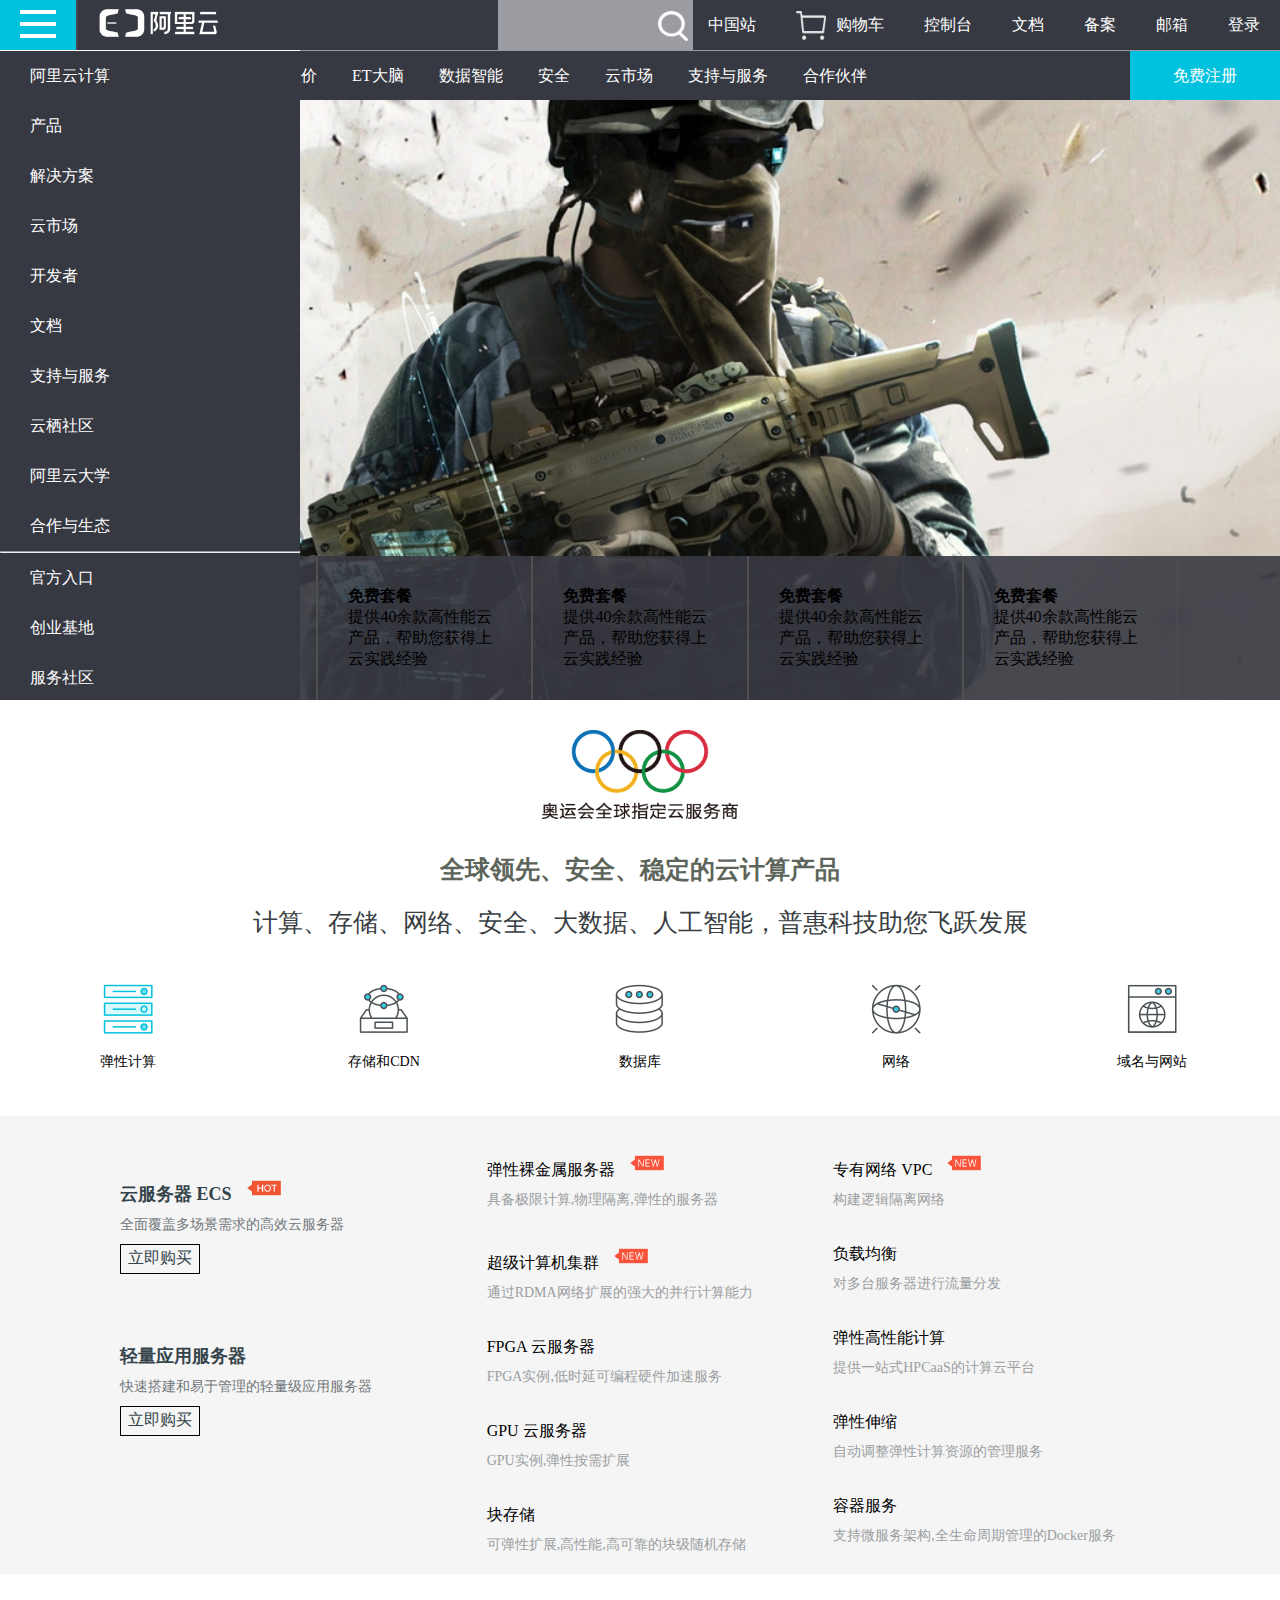
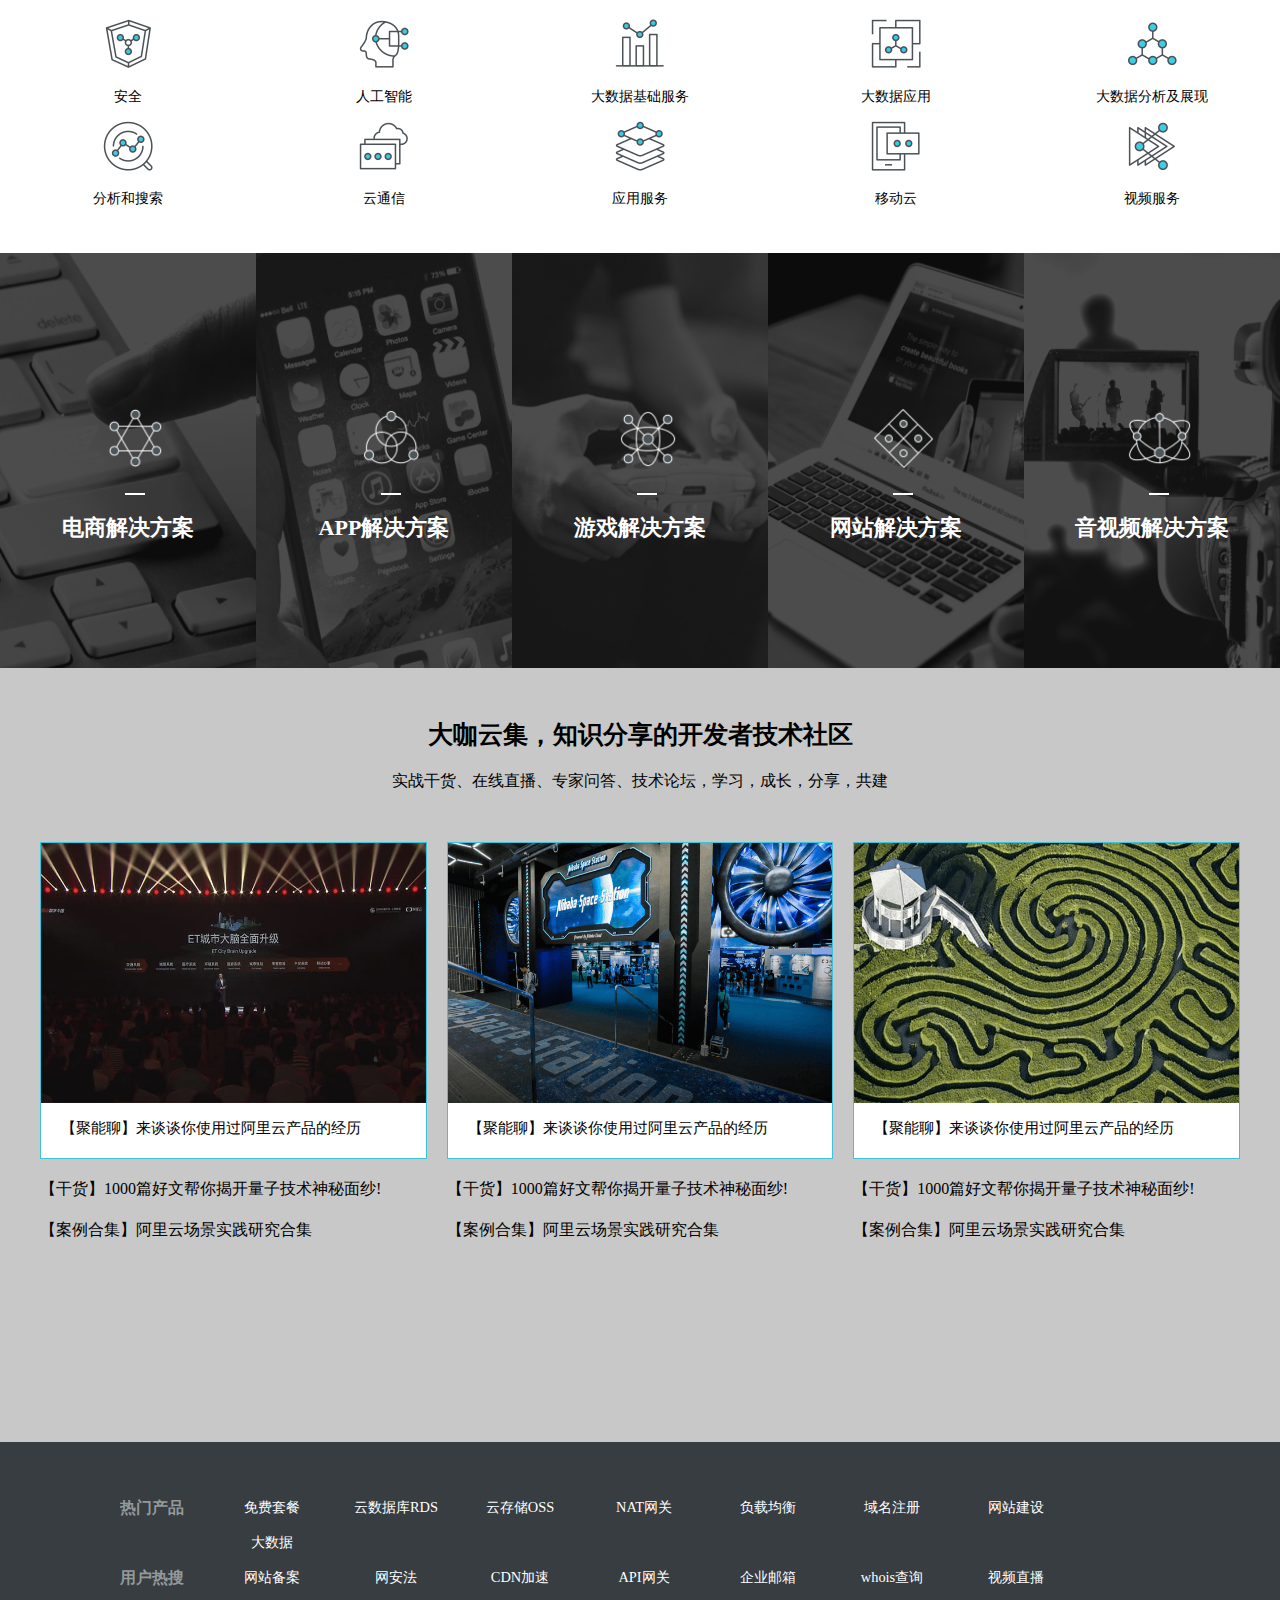
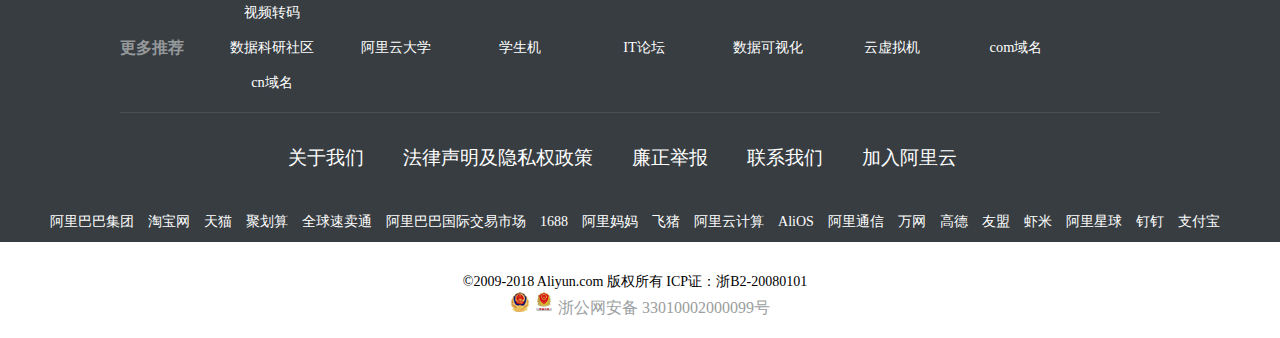
==== public/index.html @ cc8da9c9 "again" ====
<!DOCTYPE html>
<html lang="en">

<head>
    <meta charset="UTF-8">
    <meta name="viewport" content="width=device-width, initial-scale=1.0">
    <meta http-equiv="X-UA-Compatible" content="ie=edge">
    <link rel="stylesheet" href="css/base.css">
    <link rel="stylesheet" href="css/headerbase.css">
    <link rel="stylesheet" href="css/index.css">
    <link rel="stylesheet" href="css/header.css">
    <link rel="stylesheet" href="css/footer.css">
    <title>Document</title>
</head>

<body>
    <!-- 轮播图 -->
    <div class="banner">
        <div id="header">
            <div class="header">
                <!-- 头部 bar -->
                <div class="header-top">
                    <div class="header-left-hb">
                        <img src="img/header/hanbaobao.png" alt="">
                    </div>
                    <div class="header-index-img">
                        <a href="#">
                            <img src="img/header/aliyun1.gif" alt="">
                            <img src="img/header/logo.png" alt="">
                        </a>
                    </div>
                    <input class="header-search" type="text"><img class="header-search-img" src="img/header/search.png" alt="">
                    <div class="header-top-right">
                        <ul>
                            <li><a href="#">登录</a></li>
                            <li><a href="#">邮箱</a></li>
                            <li><a href="#">备案</a></li>
                            <li><a href="#">文档</a></li>
                            <li><a href="#">控制台</a></li>
                            <li><img class="header-shoping-img" src="img/header/shopingCar.png" alt=""><a href="#">购物车</a></li>
                            <li>中国站</li>
                        </ul>
                    </div>
                </div>
                <!-- 头部 导航栏bar -->
                <div class="header-nav">
                    <ul>
                        <li><a href="#">最新活动</a></li>
                        <li><a href="#">产品</a></li>
                        <li><a href="#">解决方案</a></li>
                        <li><a href="#">定价</a></li>
                        <li><a href="#">ET大脑</a></li>
                        <li><a href="#">数据智能</a></li>
                        <li><a href="#">安全</a></li>
                        <li><a href="#">云市场</a></li>
                        <li><a href="#">支持与服务</a></li>
                        <li><a href="#">合作伙伴</a></li>
                    </ul>
                    <a class="header-nav-register" href="#">免费注册</a>
                </div>
                <!-- hb悬停 导航框 -->
                <div class="header-hover">
                    <div class="header-hover-left">
                        <ul>
                            <li>阿里云计算<span>&gt;</span></li>
                            <li>产品<span>&gt;</span></li>
                            <li>解决方案<span>&gt;</span></li>
                            <li>云市场<span>&gt;</span></li>
                            <li>开发者<span>&gt;</span></li>
                            <li>文档<span>&gt;</span></li>
                            <li>支持与服务<span>&gt;</span></li>
                            <li>云栖社区<span>&gt;</span></li>
                            <li>阿里云大学<span>&gt;</span></li>
                            <li>合作与生态<span>&gt;</span></li>
                            <hr>
                            <li>官方入口<span>&gt;</span></li>
                            <li>创业基地<span>&gt;</span></li>
                            <li>服务社区<span>&gt;</span></li>
                            <li>合作与生态</li>
                            <li>创业基地</li>
                        </ul>
                    </div>
                    <div class="header-hover-center">
                        <ul>
                        <li>精选<span>&gt;</span></li>
                        <li>人工智能<span>&gt;</span></li>
                        <li>云计算基础<span>&gt;</span></li>
                        <li>物联网<span>&gt;</span></li>
                        <li>大数据<span>&gt;</span></li>
                        <li>安全<span>&gt;</span></li>
                        <li>企业应用<span>&gt;</span></li>
                        <li>开发者服务<span>&gt;</span></li>
                        </ul>
                    </div>
                    <div class="header-hover-right">
                        <ul>
                            <li><a href="#">公司/商标注册等服务</a></li>
                            <li><a href="#">视频直播</a></li>
                            <li><a href="#">销售管理</a></li>
                            <li><a href="#">财务管理</a></li>
                            <li><a href="#">协同办公</a></li>
                            <li><a href="#">人事管理</a></li>
                            <li><a href="#">人脸查找</a></li>
                        </ul>
                    </div>
                </div>
            </div>
        </div>
    
        <!-- 轮播图 图片 -->
        <div class="banner-item">
            <img src="img/index/banner1.jpg">
            <img src="img/index/banner2.jpg">
            <img src="img/index/banner3.jpg">
            <img src="img/index/banner4.jpg">
        </div>
        <!-- 轮播最下面描述 -->
        <div class="banner-detail">
            <ul class="row">
                <li>
                    <h4>免费套餐</h4>
                    <p> 提供40余款高性能云产品，帮助您获得上云实践经验</p>
                </li>
                <li>
                    <h4>免费套餐</h4>
                    <p> 提供40余款高性能云产品，帮助您获得上云实践经验</p>
                </li>
                <li>
                    <h4>免费套餐</h4>
                    <p> 提供40余款高性能云产品，帮助您获得上云实践经验</p>
                </li>
                <li>
                    <h4>免费套餐</h4>
                    <p> 提供40余款高性能云产品，帮助您获得上云实践经验</p>
                </li>
                <li>
                    <h4>免费套餐</h4>
                    <p> 提供40余款高性能云产品，帮助您获得上云实践经验</p>
                </li>
            </ul>
        </div>
    </div>
        <div class="banner-title text-center">
            <img src="img/index/aoyun.png" alt="">
            <h1 class="h3">全球领先、安全、稳定的云计算产品</h1>
            <p><a class="h3" href="#">计算、存储、网络、安全、大数据、人工智能，普惠科技助您飞跃发展</a></p>
        </div>
    <!-- 内容 -->
    <section id="main">
        <div class="product-icon">
            <ul>
                <li>
                    <a href="#">
                        <img src="img/index/product-img1.png" alt="">
                        <p>弹性计算</p>
                    </a>
                </li>
                <li>
                    <a href="#">
                        <img src="img/index/product-img2.png" alt="">
                        <p>存储和CDN</p>
                    </a>
                </li>
                <li>
                    <a href="#">
                        <img src="img/index/product-img3.png" alt="">
                        <p>数据库</p>
                    </a>
                </li>
                <li>
                    <a href="#">
                        <img src="img/index/product-img4.png" alt="">
                        <p>网络</p>
                    </a>
                </li>
                <li>
                    <a href="#">
                        <img src="img/index/product-img5.png" alt="">
                        <p>域名与网站</p>
                    </a>
                </li>
            </ul>
        </div>

        <!-- 内容 product -->
        <div class="row product">
            <!-- 左 -->
            <div class="col-4">
                <div class="product-left">
                    <a href="#">
                        <span>云服务器 ECS</span>
                        <img src="img/index/hot.png" alt="">
                    </a>
                    <p class="my-small color-gray">全面覆盖多场景需求的高效云服务器</p>
                    <a href="#">立即购买</a>
                </div>
                <div class="product-left">
                    <a href="#">
                        <span>轻量应用服务器</span>
                    </a>
                    <p class="my-small color-gray">快速搭建和易于管理的轻量级应用服务器</p>
                    <a href="#">立即购买</a>
                </div>
            </div>
            <!-- 中 -->
            <div class="col-4">
                <div class="product-center">
                    <a href="#">
                        <span>弹性裸金属服务器 </span>
                        <img src="img/index/new.png" alt="">
                        <p class="my-small">具备极限计算,物理隔离,弹性的服务器</p>
                    </a>
                </div>
                <div class="product-center">
                    <a href="#">
                        <span>超级计算机集群</span>
                        <img src="img/index/new.png" alt="">
                        <p class="my-small">通过RDMA网络扩展的强大的并行计算能力</p>
                    </a>
                </div>
                <div class="product-center">
                    <a href="#">FPGA 云服务器
                        <p class="my-small">FPGA实例,低时延可编程硬件加速服务</p>
                    </a>
                </div>
                <div class="product-center">
                    <a href="#">GPU 云服务器
                        <p class="my-small">GPU实例,弹性按需扩展</p>
                    </a>
                </div>
                <div class="product-center">
                    <a href="#">块存储
                        <p class="my-small">可弹性扩展,高性能,高可靠的块级随机存储</p>
                    </a>
                </div>
            </div>
            <!-- 右 -->
            <div class="col-4">
                <div class="product-right">
                    <a href="#">专有网络 VPC
                        <img src="img/index/new.png" alt="">
                        <p class="my-small">构建逻辑隔离网络</p>
                    </a>
                </div>
                <div class="product-right">
                    <a href="#">负载均衡
                        <p class="my-small">对多台服务器进行流量分发</p>
                    </a>
                </div>
                <div class="product-right">
                    <a href="#">弹性高性能计算
                        <p class="my-small">提供一站式HPCaaS的计算云平台</p>
                    </a>
                </div>
                <div class="product-right">
                    <a href="#">弹性伸缩
                        <p class="my-small">自动调整弹性计算资源的管理服务</p>
                    </a>
                </div>
                <div class="product-right">
                    <a href="#">容器服务
                        <p class="my-small">支持微服务架构,全生命周期管理的Docker服务</p>
                    </a>
                </div>
            </div>

        </div>
        <!-- icon -->
        <div class="product-icon">
            <ul>
                <li>
                    <a href="#">
                        <img src="img/index/product-img6.png" alt="">
                        <p>安全</p>
                    </a>
                </li>
                <li>
                    <a href="#">
                        <img src="img/index/product-img7.png" alt="">
                        <p>人工智能</p>
                    </a>
                </li>
                <li>
                    <a href="#">
                        <img src="img/index/product-img8.png" alt="">
                        <p>大数据基础服务</p>
                    </a>
                </li>
                <li>
                    <a href="#">
                        <img src="img/index/product-img9.png" alt="">
                        <p>大数据应用</p>
                    </a>
                </li>
                <li>
                    <a href="#">
                        <img src="img/index/product-img10.png" alt="">
                        <p>大数据分析及展现</p>
                    </a>
                </li>
            </ul>
            <ul>
                <li>
                    <a href="#">
                        <img src="img/index/product-img11.png" alt="">
                        <p>分析和搜索</p>
                    </a>
                </li>
                <li>
                    <a href="#">
                        <img src="img/index/product-img12.png" alt="">
                        <p>云通信</p>
                    </a>
                </li>
                <li>
                    <a href="#">
                        <img src="img/index/product-img13.png" alt="">
                        <p>应用服务</p>
                    </a>
                </li>
                <li>
                    <a href="#">
                        <img src="img/index/product-img14.png" alt="">
                        <p>移动云</p>
                    </a>
                </li>
                <li>
                    <a href="#">
                        <img src="img/index/product-img15.png" alt="">
                        <p>视频服务</p>
                    </a>
                </li>
            </ul>
        </div>
        <!-- 黑白图片 -->
        <div class="row black-bg">
            <div class="col-2 black-bg-1">
                <a href="#">
                    <div class="to-up">
                        <img src="img/index/back-img.png">
                        <img src="img/index/white-img1.png">
                        <i></i>
                        <h3>电商解决方案</h3>
                        <p>结合大数据能力帮助电商企业快速搭建平台、应对业务高并发，剖析秒杀、视频直播等场景
                        </p>
                        <span>查看详情 </span>
                    </div>
                </a>
            </div>
            <div class="col-2 black-bg-2">
                <a href="#">
                    <div class="to-up ">
                        <img src="img/index/back-img2.png">
                        <img src="img/index/white-img2.png">
                        <i></i>
                        <h3>APP解决方案</h3>
                        <p>
                            助移动开发者轻松应对用户数爆发式增长,实现基于大数据的精细化运营、增强用户黏性
                        </p>
                        <span>查看详情 </span>
                    </div>
                </a>
            </div>
            <div class="col-2 black-bg-3">
                <a href="#">
                    <div class="to-up ">
                        <img src="img/index/back-img3.png">
                        <img src="img/index/white-img3.png">
                        <i></i>
                        <h3>游戏解决方案</h3>
                        <p>
                            为游戏开发者提供专属集群、尊享VIP服务、专项扶持基金、多场景游戏部署解决方案

                        </p>
                        <span>查看详情 </span>
                    </div>
                </a>
            </div>
            <div class="col-2 black-bg-4">
                <a href="#">
                    <div class="to-up ">
                        <img src="img/index/back-img4.png">
                        <img src="img/index/white-img4.png">
                        <i></i>
                        <h3>网站解决方案</h3>
                        <p>
                            依据网站不同发展阶段，为网站类用户提供最佳上云方案，有效降低运维难度和整体IT成本

                        </p>
                        <span>查看详情 </span>
                    </div>
                </a>
            </div>
            <div class="col-2 black-bg-5">
                <a href="#">
                    <div class="to-up ">
                        <img src="img/index/back-img5.png">
                        <img src="img/index/white-img5.png">
                        <i></i>
                        <h3>音视频解决方案</h3>
                        <p>
                            一站式提供“海量存储、高效分发、极速网络”等服务， 轻松坐享CCTV-5、微博的传播能力

                        </p>
                        <span>查看详情 </span>
                    </div>
                </a>
            </div>
        </div>
        <!-- 图片放大区 -->
        <div class="main-img-scale">
            <div class="main-img-scale-title">
                <h1>大咖云集，知识分享的开发者技术社区</h1>
                <a href="#">实战干货、在线直播、专家问答、技术论坛，学习，成长，分享，共建</a>
            </div>
            <div class="main-img-scale-list">
                <ul class="row">
                    <li>
                        <div class="main-img-scale-item">
                            <div class="main-img-scale-item-scale">
                                <img src="img/index/expend1.jpg" alt="">
                            </div>
                            <p>【聚能聊】来谈谈你使用过阿里云产品的经历</p>
                        </div>
                        <div class="main-img-scale-link">
                            <p><a href="#">【干货】1000篇好文帮你揭开量子技术神秘面纱</a>!</p>
                            <p><a href="#">【案例合集】阿里云场景实践研究合集</a></p>
                        </div>
                    </li>
                    <li>
                        <div class="main-img-scale-item">
                            <div class="main-img-scale-item-scale">
                                <img src="img/index/expend2.png" alt="">
                            </div>
                            <p>【聚能聊】来谈谈你使用过阿里云产品的经历</p>
                        </div>
                        <div class="main-img-scale-link">
                            <p><a href="#">【干货】1000篇好文帮你揭开量子技术神秘面纱</a>!</p>
                            <p><a href="#">【案例合集】阿里云场景实践研究合集</a></p>
                        </div>
                    </li>
                    <li>
                        <div class="main-img-scale-item">
                            <div class="main-img-scale-item-scale">
                                <img src="img/index/expend3.png" alt="">
                            </div>
                            <p>【聚能聊】来谈谈你使用过阿里云产品的经历</p>
                        </div>
                        <div class="main-img-scale-link">
                            <p><a href="#">【干货】1000篇好文帮你揭开量子技术神秘面纱</a>!</p>
                            <p><a href="#">【案例合集】阿里云场景实践研究合集</a></p>
                        </div>
                    </li>
                </ul>
            </div>
        </div>
    </section>
    <!-- footer -->
    <div class="footer">
      <!-- footer 上部 -->
      <ul class="footer-top">
         <li>
            <h4>热门产品</h4>
            <ul class="list">
               <li>
                  <a href="#">免费套餐</a>
               </li>
               <li>
                  <a href="#">云数据库RDS</a>
               </li>
               <li>
                  <a href="#">云存储OSS</a>
               </li>
               <li>
                  <a href="#">NAT网关</a>
               </li>
               <li>
                  <a href="#">负载均衡</a>
               </li>
               <li>
                  <a href="#">域名注册</a>
               </li>
               <li>
                  <a href="#">网站建设</a>
               </li>
               <li>
                  <a href="#">大数据</a>
               </li>
            </ul>
         </li>
         <li>
            <h4>用户热搜</h4>
            <ul class="list">
               <li><a href="#">网站备案</a></li>
               <li><a href="#">网安法</a></li>
               <li><a href="#">CDN加速</a></li>
               <li><a href="#">API网关</a></li>
               <li><a href="#">企业邮箱</a></li>
               <li><a href="#">whois查询</a></li>
               <li><a href="#">视频直播</a></li>
               <li><a href="#">视频转码</a></li>
            </ul>
         </li>
         <li>
            <h4>更多推荐</h4>
            <ul class="list">
               <li><a href="#">数据科研社区</a></li>
               <li><a href="#">阿里云大学</a></li>
               <li><a href="#">学生机</a></li>
               <li><a href="#">IT论坛</a></li>
               <li><a href="#">数据可视化</a></li>
               <li><a href="#">云虚拟机</a></li>
               <li><a href="#">com域名</a></li>
               <li><a href="#""">cn域名</a></li>
            </ul>
         </li>
      </ul>
      <!-- footer 下部 -->
      <div class="footer-bottom">
         <p>
            <a href="#">关于我们</a>
            <a href="#">法律声明及隐私权政策</a>
            <a href="#">廉正举报</a>
            <a href="#">联系我们</a>
            <a href="#">加入阿里云</a>
         </p>
         <p>
            <a href="#">阿里巴巴集团</a>
            <a href="#">淘宝网</a>
            <a href="#">天猫</a>
            <a href="#">聚划算</a>
            <a href="#">全球速卖通</a>
            <a href="#">阿里巴巴国际交易市场</a>
            <a href="#">1688</a>
            <a href="#">阿里妈妈</a>
            <a href="#">飞猪</a>
            <a href="#">阿里云计算</a>
            <a href="#">AliOS</a>
            <a href="#">阿里通信</a>
            <a href="#">万网</a>
            <a href="#">高德</a>
            <a href="#">友盟</a>
            <a href="#">虾米</a>
            <a href="#">阿里星球</a>
            <a href="#">钉钉</a>
            <a href="#">支付宝</a>
         </p>
         <p>
            &copy;2009-2018 Aliyun.com 版权所有 ICP证：浙B2-20080101
         </p>
         <p>
            <img src="img/index/jinghui.png" alt="" width="20">
            <img src="img/index/jinmao.gif" alt="" width="20">
            <span>浙公网安备 33010002000099号</span>
         </p>
      </div>
   </div>
    <script src="js/header.js"></script>
    <script src="js/index.js"></script>
</body>

</html>
---- public/css/base.css ----
*{
  margin: 0;
  padding: 0;
  font-size: 1rem;
  box-sizing: border-box;
}
ul{
  list-style: none;
}
a{
  text-decoration: none;
  transition: color .3s;
  color: #fff;
}

a:hover, .product-left span:hover{
    color: #00c1de;
}
.display-block{
  display: block;
  position: relative;
}



.float-left{
  float: left;
}
.float-right{
  float: right;
}
.clearfix{
  clear: both;
}
.w-5{
   width: 5%;
}
.w-10{
   width: 10%;
}
.w-25{
  width: 25%;
}
.w-45{
   width: 45%;
}
.w-50{
  width: 50%;
}
.w-100{
  width: 100%;
}
.h-100{
  height: 100%;
}
/* 弹性布局 */
.row{
   display: flex;
   width: 100%;
}
.col-1{
  width: 15%;
}
.col-2{
  width: 20%;
}
.col-3{
    width: 30%;
}
.col-4{
   width: 33.33%;
}
.justify-around{
  justify-content: space-around;
}
/* 内边距 */
.p-left-right-3{
  padding-left: 6%;
  padding-right: 6%;
}

/* 字体 */
.my-small{
  font-size: 14px;
}
.color-gray{
  color: #73777a;
}
.color-white{
  color: white;
}
.h1{
  font-size: 40px;
  margin-bottom: 30px;
}
.h3 {
  font-size: 25px;
}
.h4{
  font-size: 16px;
}
.text-center{
  text-align: center;
}
---- public/css/headerbase.css ----
* {
  box-sizing: border-box;
}

body,
h1,
h2,
h3,
h4,
h5,
h6,
hr,
p,
blockquote,
dl,
dt,
dd,
ul,
ol,
li,
pre,
form,
fieldset,
legend,
button,
input,
textarea,
th,
td {
  margin: 0;
  padding: 0;
}

body,
button,
input,
select,
textarea {
  font: 12px/1.5tahoma, arial, \5b8b\4f53;
}

h1,
h2,
h3,
h4,
h5,
h6 {
  font-size: 100%;
}

address,
cite,
dfn,
em,
var {
  font-style: normal;
}

code,
kbd,
pre,
samp {
  font-family: couriernew, courier, monospace;
}

small {
  font-size: 12px;
}

ul,
ol {
  list-style: none;
}

a {
  color: #fff;
  text-decoration: none;
}

a:hover {
  color: #00c1de;
  transition: color .3s
}

sup {
  vertical-align: text-top;
}

sub {
  vertical-align: text-bottom;
}

legend {
  color: #000;
}

fieldset,
img {
  border: 0;
}

button,
input,
select,
textarea {
  font-size: 100%;
}

table {
  border-collapse: collapse;
  border-spacing: 0;
}

.clearfix {
  display: block;
  zoom: 1;
}

.clearfix::after {
  content: " ";
  display: block;
  font-size: 0;
  height: 0;
  clear: both;
  visibility: hidden;
}

.red {
  border: 2px solid red;
}
---- public/css/index.css ----
#main {
      min-width: 1200px;
}

.footer {
      width: 100%;
      height: 25rem;
}

/* 轮播图 */
.banner{
    position: relative;
    width: 100%;
    height: 700px;
    overflow: hidden;
    min-width: 1000px;
}
#header {
    position: absolute;
    top: 0;
    left: 0;
    width: 100%;
    background: rgba(55,57,66, .3);
    border-bottom: 1px solid #9A9B9F;
    transition: .5s;
}
#header:hover{
    background: rgba(55,57,66, 1);
    border-bottom: none;
}
.banner-item img{
    width: 100%;
    height: 700px;
    float: left;
}
/* banner的detail */
.banner-detail {
    position: absolute;
    left: 0;
    bottom: 0;
}
.banner-detail ul{
    padding-left: 8%;
    padding-right: 8%;
    background: rgba(56,58,66, .9);
}
.banner-detail>ul>li{
    padding: 30px;
    cursor: pointer;
    transition: .5s;
    border-left: 1px solid #505050;
    border-right: 1px solid #505050;
}
.banner-detail>ul>li:hover{
    background: rgba(255,255,255,.2);
    border-left: 1px solid transparent;
    border-right: 1px solid transparent;
}
/* banner的title */
.banner-title{
    min-width: 1000px;
}
.banner-title img{
    width: 20%;
    padding: 30px; 
}
.banner-title h1{
    padding-bottom: 20px;
    color: #5D655A;
}
.banner-title a{
    color: #373D41;
}
.banner-title a:hover{
    color: #00c1de;
}
/* 小图片 */

.product-icon {
      padding-top: 30px;
      padding-bottom: 45px;
}

.product-icon ul {
      text-align: center;
      overflow: hidden;
      min-width: 1200px;
}

.product-icon ul li {
      float: left;
      width: 20%;
}

.product-icon ul li img {
      width: 80px;
      height: 80px;
}

.product-icon ul li a {
      color: black;
}

.product-icon ul li a p {
      font-size: 14px;
}

.product {
      background: #F5F5F6;
      padding-top: 20px;
      padding-left: 120px;
      padding-right: 120px;
}

.product-left {
      padding-top: 40px;
      padding-bottom: 30px;
}

.product-left a span {
      font-size: 18px;
      font-weight: bold;
      color: #34444A;
      transition: .3s;
}

div.row .product-left p {
      padding-top: 10px;
      padding-bottom: 10px;
}

.product-left a:last-child {
      display: inline-block;
      width: 5rem;
      height: 30px;
      border: 1px solid black;
      text-align: center;
      line-height: 25px;
      color: #34444a;
      transition: .4s;
}

.product-left a:last-child:hover {
      color: #00c1de;
      border: 1px solid #00c1de;
}

.product-center,
.product-right {
      padding-left: 20px;
      padding-top: 15px;
      margin-right: 40px;
      transition: .3s;
}

.product-center:hover,
.product-right:hover {
      box-shadow: 0 0 1px 1px rgb(176, 176, 180);
      background: #Fff;
}

.product-center a img,
.product-left a img,
.product-right a img {
      transform: scale(.6);
}

.product-center a,
.product-right a {
      color: black;
}

.product-center p,
.product-right p {
      color: #9B9EA0;
      padding-top: 10px;
      padding-bottom: 20px;
}

/* 黑白图片 */

.black-bg {
      height: 415px;
}

.black-bg-1 {
      background: url(../img/index/opacity-img1.jpg) no-repeat;
}

.black-bg-2 {
      background: url(../img/index/opacity-img2.jpg) no-repeat;
}

.black-bg-3 {
      background: url(../img/index/opacity-img3.jpg) no-repeat;
}

.black-bg-4 {
      background: url(../img/index/opacity-img4.jpg) no-repeat;
}

.black-bg-5 {
      background: url(../img/index/opacity-img5.jpg) no-repeat;
}

.black-bg div {
      background-size: 100% 100%;
      text-align: center;
}

.black-bg a {
      background: rgba(0, 0, 0, .7);
      display: flex;
      position: relative;
      width: 100%;
      height: 100%;
      overflow: hidden;
}

.black-bg .to-up {
      width: 100%;
      height: 100%;
      position: absolute;
      top: 100px;
      left: 0;
}

.black-bg a:hover {
      background: rgba(0, 193, 222, .7);
}

.black-bg a:hover .to-up {
      top: 0;
}

.black-bg a:hover .to-up p,
.black-bg a:hover .to-up img:nth-child(2),
.black-bg a:hover .to-up span {
      opacity: 1;
}

.black-bg a:hover .to-up span {
      margin-top: 40px;
}

.black-bg a:hover .to-up h3 {
      margin-top: 140px;
}

.black-bg a:hover .to-up i {
      opacity: 0;
}

.black-bg .to-up img {
      width: 71px;
      display: block;
      position: absolute;
      top: 50px;
      left: 100px;
}

.black-bg .to-up img:nth-child(2),
.black-bg .to-up p,
.black-bg .to-up span {
      opacity: 0;
}

.black-bg .to-up i {
      display: flex;
      width: 20px;
      height: 2px;
      background: white;
      position: absolute;
      top: 140px;
      left: 125px;
      opacity: 1;
}

.black-bg .to-up h3 {
      font-size: 22px;
      color: white;
      margin-top: 160px;
      margin-bottom: 20px;
}

.black-bg .to-up p {
      color: white;
}

.black-bg .to-up span {
      display: inline-block;
      color: white;
      width: 150px;
      height: 45px;
      line-height: 45px;
      background: #00c1de;
      border: 1px solid white;
      margin-top: 60px;
}

.to-up span:hover {
      background: white;
      color: #00c1de;
}

.to-up,
.to-up img,
.to-up i,
.to-up h3,
.to-up p,
.to-up span,
.black-bg a {
    transition: .5s;
}
/* 放大图片 */
.main-img-scale{
    background: rgb(200,200,200);
}
.main-img-scale-title{
    text-align: center;
    padding: 50px;
}
.main-img-scale-title h1{
    font-size: 25px;
    padding-bottom: 20px;
}
.main-img-scale-list{
    width:100%;
    height: 600px;
    padding-left: 30px;
    padding-right: 30px;
}
.main-img-scale-list>ul{
    justify-content: space-between;
}
.main-img-scale-list>ul>li{
    padding-left: 10px;
    padding-right: 10px;
}
.main-img-scale-item{
    cursor: pointer;
    border: 1px solid rgba(0, 193, 222, .7);
}
.main-img-scale-item-scale{
    overflow: hidden;
    height: 260px;
}
.main-img-scale-item img{
    width: 100%;
    height: 260px;
    transition: 1s;
}
.main-img-scale-item:hover img{
    transform: scale(1.5);
}
.main-img-scale-item p{
    padding: 20px;
    background: #fff;
    margin-top: -4px;
    font-size: 15px;
}
.main-img-scale-link a, .main-img-scale-title a{
    color: #000;
}
.main-img-scale-link a:hover, .main-img-scale-title a:hover{
    color: #00c1de;
}
.main-img-scale-link p{
    padding-top: 20px;
}
---- public/css/header.css ----
.header{
    min-width: 1035px;
    color: #fff;
    position: relative;
}
/* 头部 最上面 */
.header-top{
    position: relative;
    display: flex;
    justify-content: flex-end;
    width: 100%;
    height: 50px;
    line-height: 50px;
    padding-left: 250px
}
/* top 的left */
.header-left-hb{
    position: absolute;
    left: 0;
    height: 50px;
    padding: 8px 20px;
    border-right: 2px solid #45474F;
    transition: .5s;
}
.header-left-hb:hover{
    background: #00c1de;
}

.header-index-img img{
    position: absolute;
    left: 60px;
    transform: scale(.6);
}

.header-search{
    background: rgba(255, 255, 255, .5);
    border: 2px solid transparent;
    width: 195px;
    transition: .5s;
    color: #fff;
}
.header-search:hover, .header-search:focus{
    width: 300px;
    border: 2px solid #00c1de;
    background: rgba(255, 255, 255, .1);
}
.header-search-img{
    margin-left: -35px;
    margin-top: 11px;
    width: 30px;
    height: 30px;
}
/* 头部 右边的列表 */
.header-top-right ul li{
    float: right;
    padding-left: 20px;
    padding-right: 20px;
}
.header-shoping-img{
    width: 30px;
    height: 30px;
    margin-right: 10px;
    vertical-align: middle;
}
/* 头部 第二行 导航栏 */
.header-nav{
    display: flex;
    justify-content: space-between;
    height: 50px;
    line-height: 50px;
    border-top: 1px solid #9A9B9F;
    /* border-bottom: 1px solid #9A9B9F; */
}
.header-nav ul li{
    float: left;
    padding-left: 20px;
    padding-right: 15px;
}

.header-nav-register{
    float: right;
    display: block;
    width: 150px;
    text-align: center;
    background: #00c1de;
}
.header-nav-register:hover{
    color: #fff;
    opacity: .8;
}
/* hb 悬停 */
.header-hover{
    display: flex;
    position: absolute;
    top: 50px;
    left: 0;
    cursor: pointer;
    border-top: 1px solid #fff;
    border-bottom: 1px solid #00c1de;
    z-index: 10;
}
.header-hover-left, .header-hover-center, .header-hover-right{
    width: 0;
    color: #fff;
    transition: .5s;
    overflow: hidden;
}
.header-hover-left{
    background: #373942;
}
.header-hover-center{
    background: #383E41;
}
.header-hover-right{
    background: #9B9CA1;
}
.header-hover ul{
    width: 300px;
}
.header-hover-right>ul{
    width: 500px;
}
.header-hover li{
    width: 100%;
    height: 50px;
    line-height: 50px;
    padding-left: 30px;
    padding-right: 20px;
}
.header-hover ul>li span{
    float: right;
    margin-right: 80px;
    font-size: 35px;
    color: #00c1de;
    opacity: 0;
}
.header-hover-right ul>li:hover{
    border: 1px solid #00c1de;
}
.header-hover-left ul>li:hover, .header-hover-center ul>li:hover{
    background: #fff;
    color: #00c1de;
}
.header-hover-left ul>li:hover span, .header-hover-center ul>li:hover span{
    opacity: 1;
    transition: 1s;
    margin-right: 0px; 
}
---- public/css/footer.css ----
/* footer 上部 */

.footer{
   width: 100%;
   height: 400px;
   min-width: 1200px;
   padding: 20px 20px 0;
   background: #373d41;
   text-align: center;
}
.footer:after{
   display: block;
   clear: both;
   content: "";
}
ul.footer-top{
   padding: 20px 0 20px;
   border-bottom: 1px solid #4b5054;
   margin-left: 100px;
   margin-right: 100px;
}
.footer-top, .list{
   float: left;
}
.footer-top>li{
   overflow: hidden;
   position: relative;
   padding-left: 90px;
}
.footer-top>li>h4{
   position: absolute;
   left: 0;
   margin-top: 1rem;
   color: #95999B;
}
.list>li>a{
   font-size: .9rem;
}

.list>li{
   float: left;
   width: 124px;
   margin-top: 1rem;
}
/* footer 下部 */
.footer-bottom::before{
   content: "";
   display: block;
   clear: both;
}
.footer-bottom>p{
   padding-top: 32px;
}
.footer-bottom>p:first-child a{
   font-size: 1.2rem;
   margin-right: 35px;
}
.footer-bottom>p:nth-child(2) a, .footer-bottom>p:nth-child(3){
   display: inline-block;
   font-size: 14px;
   margin-right: 10px;
   margin-top: 10px;
}
.footer-bottom>p:last-child{
   padding-top: 0;
   color: #9b9ea0;
   padding-bottom: 20px;
}
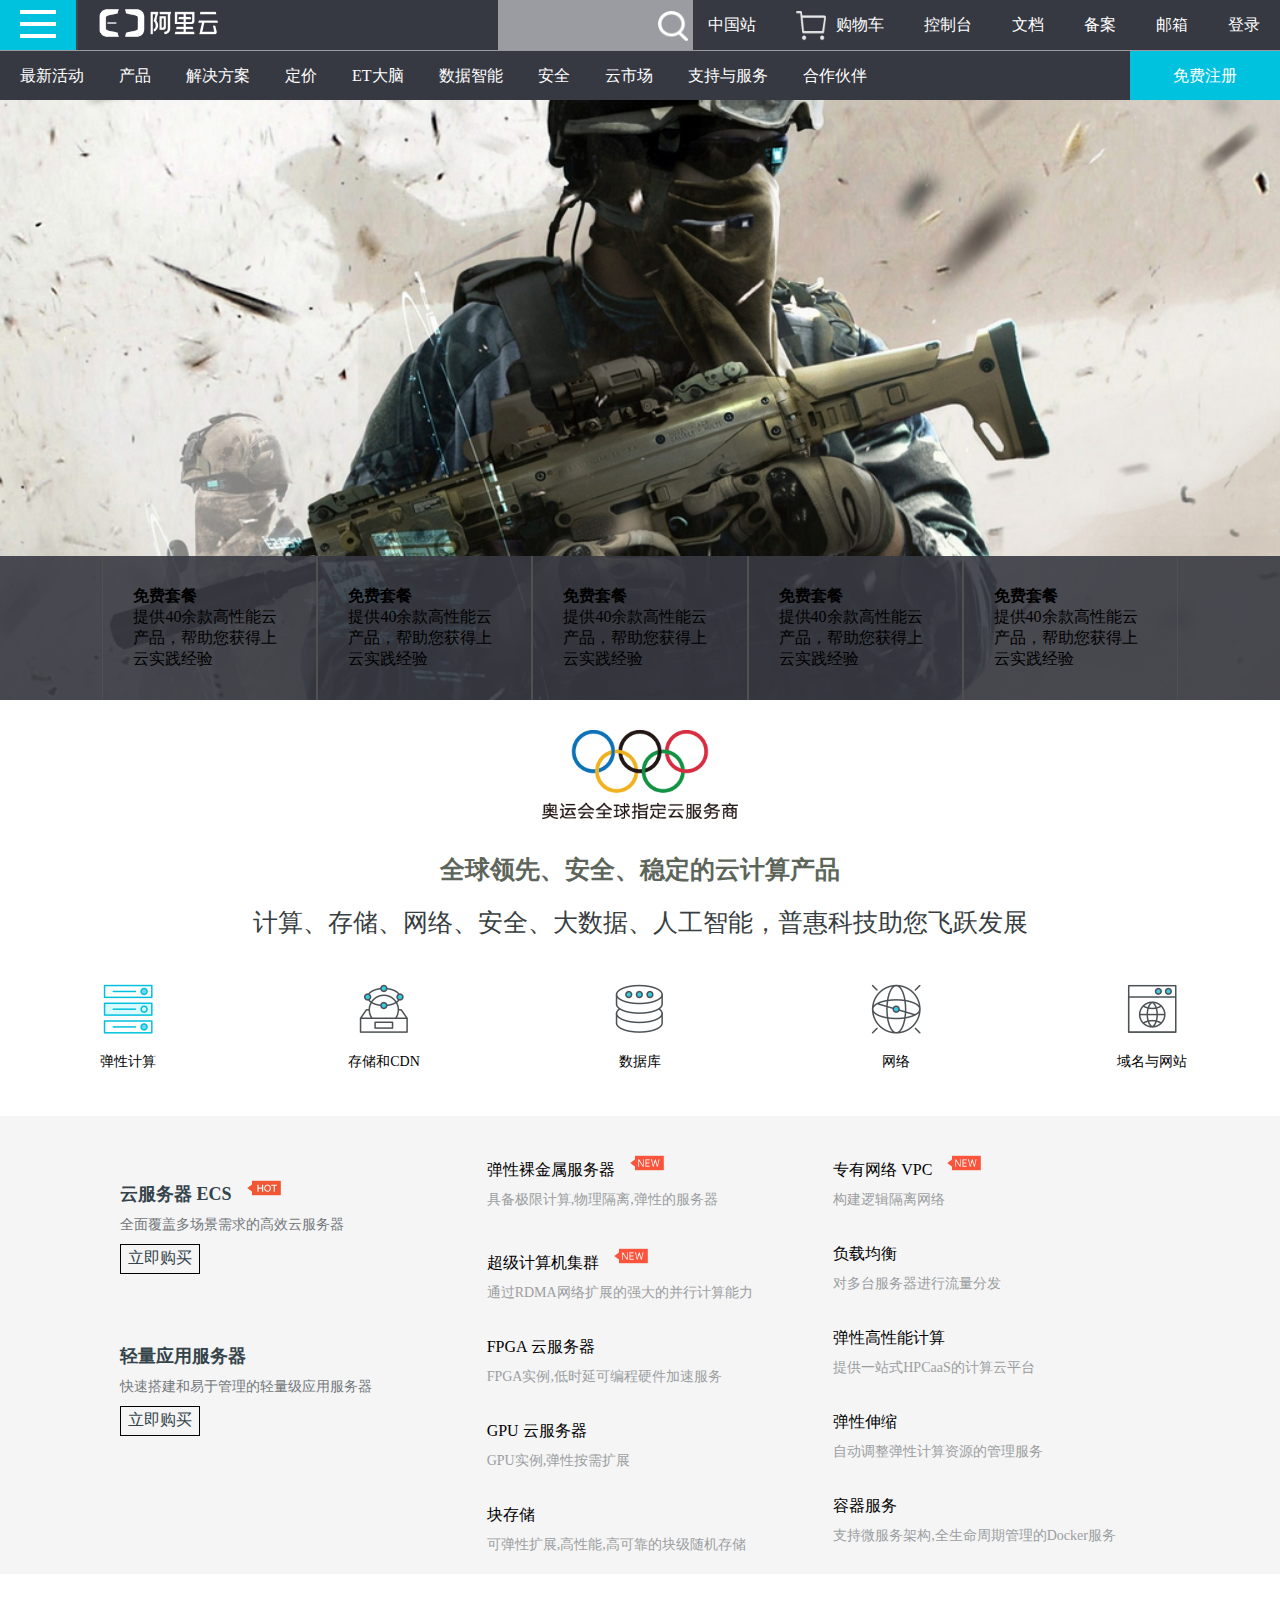
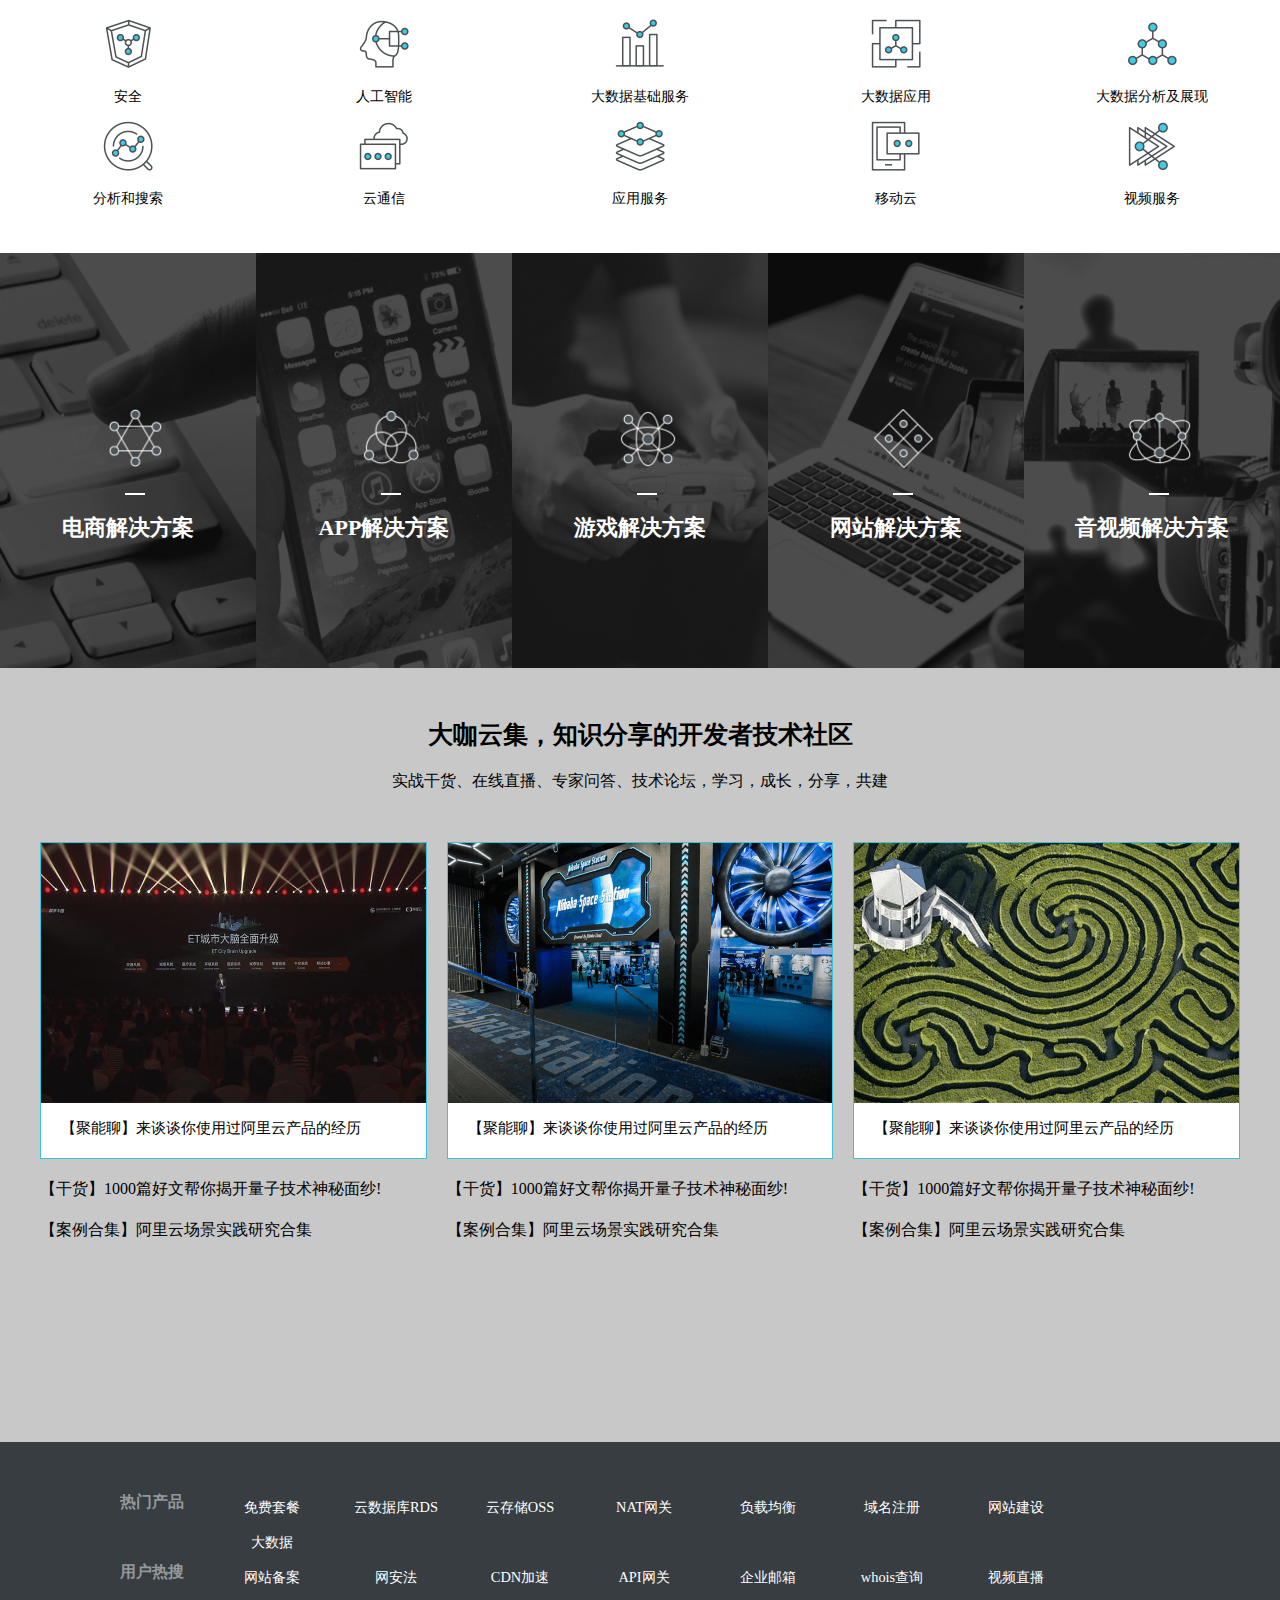
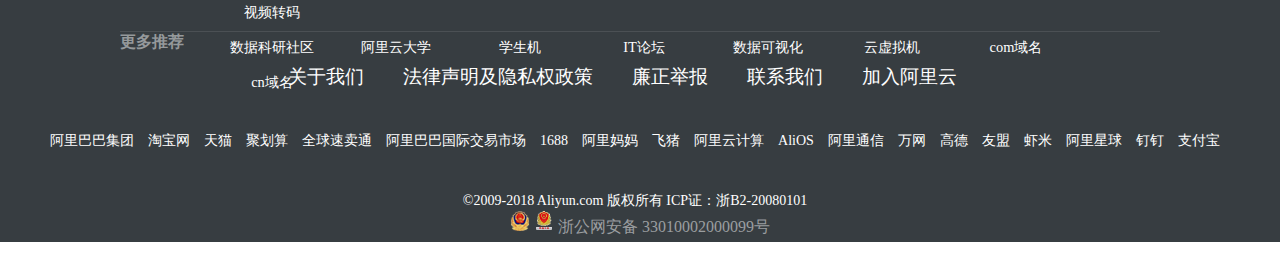
==== commit ed50bb0f: "success" ====
--- a/public/index.html
+++ b/public/index.html
@@ -32,7 +32,7 @@
                     <input class="header-search" type="text"><img class="header-search-img" src="img/header/search.png" alt="">
                     <div class="header-top-right">
                         <ul>
-                            <li><a href="#">登录</a></li>
+                            <li><a id="login" href="login.html">登录</a></li>
                             <li><a href="#">邮箱</a></li>
                             <li><a href="#">备案</a></li>
                             <li><a href="#">文档</a></li>
@@ -46,7 +46,7 @@
                 <div class="header-nav">
                     <ul>
                         <li><a href="#">最新活动</a></li>
-                        <li><a href="#">产品</a></li>
+                        <li><a href="details.html">产品</a></li>
                         <li><a href="#">解决方案</a></li>
                         <li><a href="#">定价</a></li>
                         <li><a href="#">ET大脑</a></li>
@@ -56,7 +56,7 @@
                         <li><a href="#">支持与服务</a></li>
                         <li><a href="#">合作伙伴</a></li>
                     </ul>
-                    <a class="header-nav-register" href="#">免费注册</a>
+                    <a id="register" class="header-nav-register" href="register.html">免费注册</a>
                 </div>
                 <!-- hb悬停 导航框 -->
                 <div class="header-hover">
@@ -555,6 +555,7 @@
          </p>
       </div>
    </div>
+   <script src="js/jquery.min.js"></script>
     <script src="js/header.js"></script>
     <script src="js/index.js"></script>
 </body>
--- a/public/css/index.css
+++ b/public/css/index.css
@@ -1,4 +1,3 @@
-
 
 #main {
       min-width: 1200px;
@@ -8,7 +7,16 @@
       width: 100%;
       height: 25rem;
 }
-
+#main .product-icon a:hover p{
+    color: #00c1de;
+    transition: .3s;
+}
+
+/* 头像 */
+#register img{
+    height: 45px;
+    vertical-align: middle;
+}
 /* 轮播图 */
 .banner{
     position: relative;
--- a/public/css/footer.css
+++ b/public/css/footer.css
@@ -2,11 +2,11 @@
 
 .footer{
    width: 100%;
-   height: 400px;
    min-width: 1200px;
    padding: 20px 20px 0;
    background: #373d41;
    text-align: center;
+   color: #fff;
 }
 .footer:after{
    display: block;
@@ -14,6 +14,7 @@
    content: "";
 }
 ul.footer-top{
+    height: 170px;
    padding: 20px 0 20px;
    border-bottom: 1px solid #4b5054;
    margin-left: 100px;
@@ -30,11 +31,15 @@
 .footer-top>li>h4{
    position: absolute;
    left: 0;
-   margin-top: 1rem;
+   margin-top: 10px;
    color: #95999B;
 }
 .list>li>a{
    font-size: .9rem;
+   color: #fff;
+}
+.list>li>a:hover{
+    color: #00c1de;
 }
 
 .list>li{
@@ -51,6 +56,12 @@
 .footer-bottom>p{
    padding-top: 32px;
 }
+.footer-bottom p a{
+    color: #fff;
+}
+.footer-bottom p a:hover{
+    color: #00c1de;
+}
 .footer-bottom>p:first-child a{
    font-size: 1.2rem;
    margin-right: 35px;
